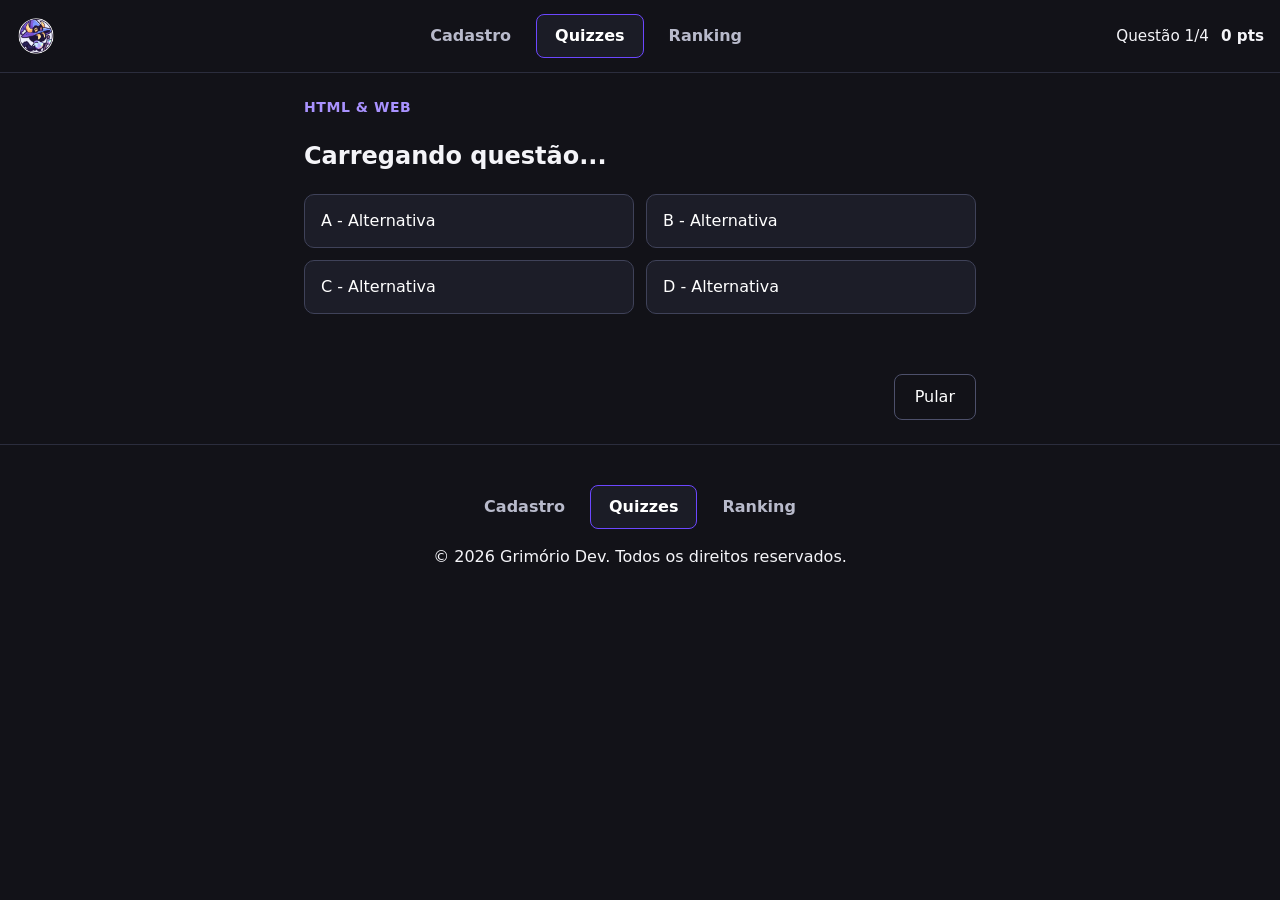
==== quiz.html @ 14c89c87 "Adiciona navegação entre cadastro, quizzes e ranking e organiza o CSS" ====
<!DOCTYPE html>
<html lang="pt-BR">
<head>
    <meta charset="UTF-8">
    <meta name="viewport" content="width=device-width, initial-scale=1.0">
    <title>Quiz | Grimório Dev</title>
    <link rel="icon" href="assets/images/favicon.svg">
    <link rel="stylesheet" href="style.css">
    <link rel="stylesheet" href="nav.css">
    <script src="quiz.js" defer></script>
</head>
<body>
    <header class="quiz-header">
        <div class="logo">
            <a href="index.html" aria-label="Voltar para a página inicial">
                <img src="assets/images/favicon.svg" alt="Ícone do mascote">
            </a>
        </div>

        <nav class="main-nav" aria-label="Navegação principal">
            <ul>
                <li><a href="index.html">Cadastro</a></li>
                <li><a href="quiz.html" aria-current="page">Quizzes</a></li>
                <li><a href="ranking.html">Ranking</a></li>
            </ul>
        </nav>

        <div class="quiz-status" aria-live="polite">
            <span id="quiz-progresso">Questão 1/4</span>
            <strong id="quiz-pontos">0 pts</strong>
        </div>
    </header>

    <main class="quiz-main">
        <section id="quiz-container" aria-labelledby="quiz-pergunta">
            <p id="quiz-tema" class="quiz-tema">HTML &amp; Web</p>
            <h1 id="quiz-pergunta">Carregando questão...</h1>

            <div id="quiz-alternativas" class="alternativas" role="group" aria-label="Alternativas da questão">
                <button type="button" class="bt-alt">A - Alternativa</button>
                <button type="button" class="bt-alt">B - Alternativa</button>
                <button type="button" class="bt-alt">C - Alternativa</button>
                <button type="button" class="bt-alt">D - Alternativa</button>
            </div>

            <p id="quiz-feedback" class="quiz-feedback" role="status" aria-live="polite"></p>
        </section>

        <section id="quiz-resultado" class="quiz-resultado" hidden>
            <h1>Quiz concluído!</h1>
            <p id="resultado-resumo"></p>
            <div class="quiz-acoes-finais">
                <button type="button" id="btn-jogar-novamente" class="btn-cadastrar">Jogar novamente</button>
                <a href="ranking.html" class="botao">Ver Ranking</a>
            </div>
        </section>

        <section id="quiz-controles" class="pular" aria-label="Controles da questão">
            <button type="button" id="btn-pular" class="btn-pular">Pular</button>
            <button type="button" id="btn-proxima" class="btn-cadastrar quiz-btn-proxima" hidden>Próxima</button>
        </section>
    </main>

    <footer class="footp">
        <nav class="main-nav footer-nav" aria-label="Navegação do rodapé">
            <ul>
                <li><a href="index.html">Cadastro</a></li>
                <li><a href="quiz.html" aria-current="page">Quizzes</a></li>
                <li><a href="ranking.html">Ranking</a></li>
            </ul>
        </nav>
        <p class="pp">&copy; 2026 Grimório Dev. Todos os direitos reservados.</p>
    </footer>
</body>
</html>
---- style.css ----
/* Grimório Dev - estilos do site
   Páginas: index (cadastro), quiz e ranking.
   O menu de navegação fica no nav.css */

/* ---------- base ---------- */
*,
*::before,
*::after {
    box-sizing: border-box;
}

html {
    font-size: 16px;
    -webkit-text-size-adjust: 100%;
}

body {
    margin: 0;
    padding: 0;
    min-height: 100vh;
    font-family: system-ui, -apple-system, BlinkMacSystemFont, "Segoe UI", Roboto, sans-serif;
    line-height: 1.5;
    background-color: #121218;
    color: #f4f4f8;
    overflow-x: hidden;
}

img,
svg {
    display: block;
    max-width: 100%;
    height: auto;
}

a,
button,
input {
    font: inherit;
}

:focus-visible {
    outline: 3px solid #7c5cff;
    outline-offset: 2px;
}

/* ---------- página de cadastro (index.html) ---------- */
.container {
    width: 100%;
    max-width: 960px;
    margin: 0 auto;
    padding: 16px;
}

.top-logo {
    display: flex;
    justify-content: center;
    padding: 12px 0 18px;
}

.top-logo img {
    width: 72px;
}

.content {
    width: 100%;
}

/* títulos sempre no centro */
.content h2,
.content h3,
.footer-section h2,
.footer-section h3 {
    text-align: center;
}

.hero-brand {
    display: flex;
    justify-content: center;
    margin-bottom: 16px;
}

.mago-img {
    width: min(100%, 380px);
}

/* textos de apresentação: largura limitada e centralizados */
.subtitle,
.description,
.section-intro,
.transformation-intro,
.footer-call {
    max-width: 65ch;
    margin-inline: auto;
    text-align: center;
}

/* formulário */
form {
    width: 100%;
    max-width: 460px;
    margin: 20px auto;
    display: flex;
    flex-direction: column;
    gap: 14px;
}

.input-group {
    display: flex;
    flex-direction: column;
    gap: 6px;
}

.input-group label {
    font-weight: 600;
    text-align: center;
}

.input-group input {
    width: 100%;
    min-height: 44px;
    padding: 10px 12px;
    border-radius: 8px;
    border: 1px solid #44465a;
    background-color: #1d1e29;
    color: #ffffff;
}

.counter,
.helper {
    font-size: 0.875rem;
    color: #b8bacb;
    text-align: center;
}

.btn-cadastrar {
    width: 100%;
    min-height: 46px;
    padding: 12px 18px;
    border: none;
    border-radius: 8px;
    background-color: #6c47ff;
    color: #ffffff;
    font-weight: 700;
    cursor: pointer;
}

.login-redirect {
    text-align: center;
    margin: 16px 0 32px;
}

.login-redirect a {
    display: inline-flex;
    align-items: center;
    justify-content: center;
    min-height: 44px;
    padding: 8px 16px;
    color: #a992ff;
}

/* seções de baixo (recursos e transformação) */
.features-section,
.transformation-section {
    margin-top: 40px;
}

.students-list,
.resource-cards,
.step-cards {
    display: grid;
    grid-template-columns: 1fr;
    gap: 16px;
    margin-top: 20px;
}

/* espaço entre a lista de alunos e os cards de recursos */
.students-list {
    margin-bottom: 16px;
}

.resource-cards {
    margin-top: 0;
}

.student-card,
.card,
.step-card {
    display: flex;
    align-items: flex-start;
    gap: 14px;
    padding: 16px;
    border-radius: 12px;
    background-color: #1b1c26;
    border: 1px solid #2d2f3e;
    min-width: 0;
}

.avatar,
.card-icon,
.step-number {
    flex: 0 0 44px;
    width: 44px;
    height: 44px;
    border-radius: 999px;
    display: grid;
    place-items: center;
    background-color: #2b2d3d;
    font-weight: 700;
}

.student-info,
.card-content,
.step-content {
    min-width: 0;
    flex: 1;
}

.footer-section {
    margin-top: 48px;
    padding: 28px 16px;
    text-align: center;
    border-top: 1px solid #2b2d3d;
}

.footer-logo img {
    width: 68px;
    margin: 0 auto 12px;
}

/* ---------- quiz (quiz.html) ---------- */
.quiz-header {
    display: flex;
    align-items: center;
    justify-content: space-between;
    padding: 14px 16px;
    border-bottom: 1px solid #2b2d3d;
}

.quiz-header .logo img {
    width: 40px;
}

.quiz-status {
    display: flex;
    align-items: center;
    gap: 12px;
    font-size: 0.95rem;
}

.quiz-main {
    width: 100%;
    max-width: 720px;
    margin: 0 auto;
    padding: 24px 16px;
}

.quiz-tema {
    margin: 0 0 6px;
    font-size: 0.875rem;
    font-weight: 700;
    text-transform: uppercase;
    letter-spacing: 0.04em;
    color: #a992ff;
}

.alternativas {
    display: grid;
    grid-template-columns: 1fr;
    gap: 12px;
    margin-top: 20px;
}

.bt-alt {
    width: 100%;
    min-height: 52px;
    padding: 14px 16px;
    text-align: left;
    border-radius: 10px;
    border: 1px solid #3f4259;
    background-color: #1c1d28;
    color: #ffffff;
    cursor: pointer;
}

/* classes que o quiz.js coloca depois que a pessoa responde */
.bt-alt--correta {
    border-color: #2ecc71;
    background-color: rgba(46, 204, 113, 0.18);
}

.bt-alt--errada {
    border-color: #e74c3c;
    background-color: rgba(231, 76, 60, 0.18);
}

.quiz-feedback {
    min-height: 24px;
    margin-top: 16px;
    font-weight: 600;
}

.quiz-feedback--ok {
    color: #5be396;
}

.quiz-feedback--erro {
    color: #ff8a7a;
}

.pular {
    margin-top: 20px;
    display: flex;
    justify-content: flex-end;
}

.btn-pular {
    display: inline-flex;
    align-items: center;
    justify-content: center;
    min-height: 44px;
    padding: 10px 20px;
    border-radius: 8px;
    border: 1px solid #4d506b;
    background-color: transparent;
    color: #ffffff;
    text-decoration: none;
    cursor: pointer;
}

.quiz-btn-proxima {
    width: auto;
    min-width: 140px;
}

/* tela final do quiz */
.quiz-resultado {
    text-align: center;
    padding: 16px 0;
}

.quiz-acoes-finais {
    display: flex;
    flex-wrap: wrap;
    justify-content: center;
    align-items: center;
    gap: 12px;
    margin-top: 20px;
}

.quiz-acoes-finais .botao {
    margin-top: 0;
}

.footp {
    padding: 20px 16px;
    text-align: center;
    border-top: 1px solid #2b2d3d;
}

/* ---------- ranking (ranking.html) ---------- */
.topo {
    display: flex;
    align-items: center;
    justify-content: space-between;
    padding: 14px 16px;
    border-bottom: 1px solid #2b2d3d;
}

.topo .logo {
    display: inline-flex;
    align-items: center;
    min-height: 44px;
    color: #ffffff;
    text-decoration: none;
    font-weight: 700;
}

.pagina {
    width: 100%;
    max-width: 820px;
    margin: 0 auto;
    padding: 24px 16px;
}

.titulo {
    margin-top: 0;
    text-align: center;
}

/* pódio: 2º, 1º e 3º lugar, com o primeiro mais alto */
.podio {
    display: grid;
    grid-template-columns: repeat(3, minmax(0, 1fr));
    align-items: end;
    gap: 10px;
    margin: 24px 0 32px;
}

.podio__item {
    display: flex;
    flex-direction: column;
    align-items: center;
    gap: 8px;
    padding: 14px 8px;
    border-radius: 12px;
    background-color: #1b1c26;
    border: 1px solid #2f3244;
    color: #ffffff;
    text-decoration: none;
    min-width: 0;
}

.podio__item--1 {
    padding-top: 24px;
    border-color: #ffd166;
}

.podio__item--2 {
    padding-top: 16px;
}

.podio__item--3 {
    padding-top: 12px;
}

.podio__nome {
    width: 100%;
    text-align: center;
    font-size: 0.9rem;
    font-weight: 600;
    overflow: hidden;
    text-overflow: ellipsis;
    white-space: nowrap;
}

/* lista com o resto dos jogadores */
.lista__itens {
    list-style: none;
    margin: 0;
    padding: 0;
    display: flex;
    flex-direction: column;
    gap: 10px;
}

.jogador {
    display: flex;
    align-items: center;
    gap: 12px;
    min-height: 52px;
    padding: 10px 14px;
    border-radius: 10px;
    background-color: #1b1c26;
    border: 1px solid #2d2f3e;
    color: #ffffff;
    text-decoration: none;
    min-width: 0;
}

.jogador__pos {
    flex: 0 0 28px;
    font-weight: 700;
    text-align: center;
}

.jogador__foto {
    flex: 0 0 36px;
    width: 36px;
    height: 36px;
    border-radius: 999px;
    background-color: #2b2d3d;
}

.jogador__nome {
    flex: 1;
    min-width: 0;
    overflow: hidden;
    text-overflow: ellipsis;
    white-space: nowrap;
}

.jogador__pontos {
    flex: 0 0 auto;
    font-weight: 700;
}

.botao {
    display: inline-flex;
    align-items: center;
    justify-content: center;
    min-height: 44px;
    margin-top: 20px;
    padding: 10px 20px;
    border-radius: 8px;
    background-color: #6c47ff;
    color: #ffffff;
    text-decoration: none;
    font-weight: 600;
}

.rodape {
    padding: 20px 16px;
    text-align: center;
    border-top: 1px solid #2b2d3d;
}

/* ---------- telas maiores ---------- */
@media (min-width: 640px) {
    .container,
    .quiz-main,
    .pagina {
        padding: 24px;
    }

    .top-logo img {
        width: 84px;
    }

    .footer-logo img {
        width: 78px;
    }

    .students-list,
    .resource-cards,
    .alternativas {
        grid-template-columns: repeat(2, minmax(0, 1fr));
    }

    .podio {
        gap: 18px;
    }

    .podio__nome {
        font-size: 1rem;
    }
}

@media (min-width: 900px) {
    .step-cards {
        grid-template-columns: repeat(3, minmax(0, 1fr));
    }
}
---- nav.css ----
/* =========================
   NAVEGAÇÃO PRINCIPAL
   Carregue DEPOIS do style.css (ou cole este bloco no final dele).
   Usa a mesma paleta do tema escuro do Grimório Dev.
   ========================= */

/* Landing: logo em cima, menu embaixo */
.top-logo {
    flex-direction: column;
    align-items: center;
    gap: 12px;
}

/* Quiz e ranking: logo à esquerda, menu à direita, quebra em telas pequenas */
.quiz-header,
.topo {
    flex-wrap: wrap;
    gap: 12px;
}

.main-nav ul {
    display: flex;
    flex-wrap: wrap;
    justify-content: center;
    gap: 6px;
    margin: 0;
    padding: 0;
    list-style: none;
}

.main-nav a {
    display: inline-flex;
    align-items: center;
    justify-content: center;
    min-height: 44px;
    padding: 8px 18px;
    border-radius: 8px;
    border: 1px solid transparent;
    color: #b8bacb;
    font-weight: 600;
    text-decoration: none;
}

.main-nav a:hover {
    background-color: #1b1c26;
    border-color: #2d2f3e;
    color: #ffffff;
}

.main-nav a[aria-current="page"] {
    background-color: #1b1c26;
    border-color: #6c47ff;
    color: #ffffff;
}

/* Links dentro dos títulos dos cards de recursos */
.card-link {
    color: #a992ff;
    text-decoration: none;
}

.card-link:hover {
    text-decoration: underline;
}

/* Menu no rodapé */
.footer-nav {
    margin: 20px 0 16px;
}
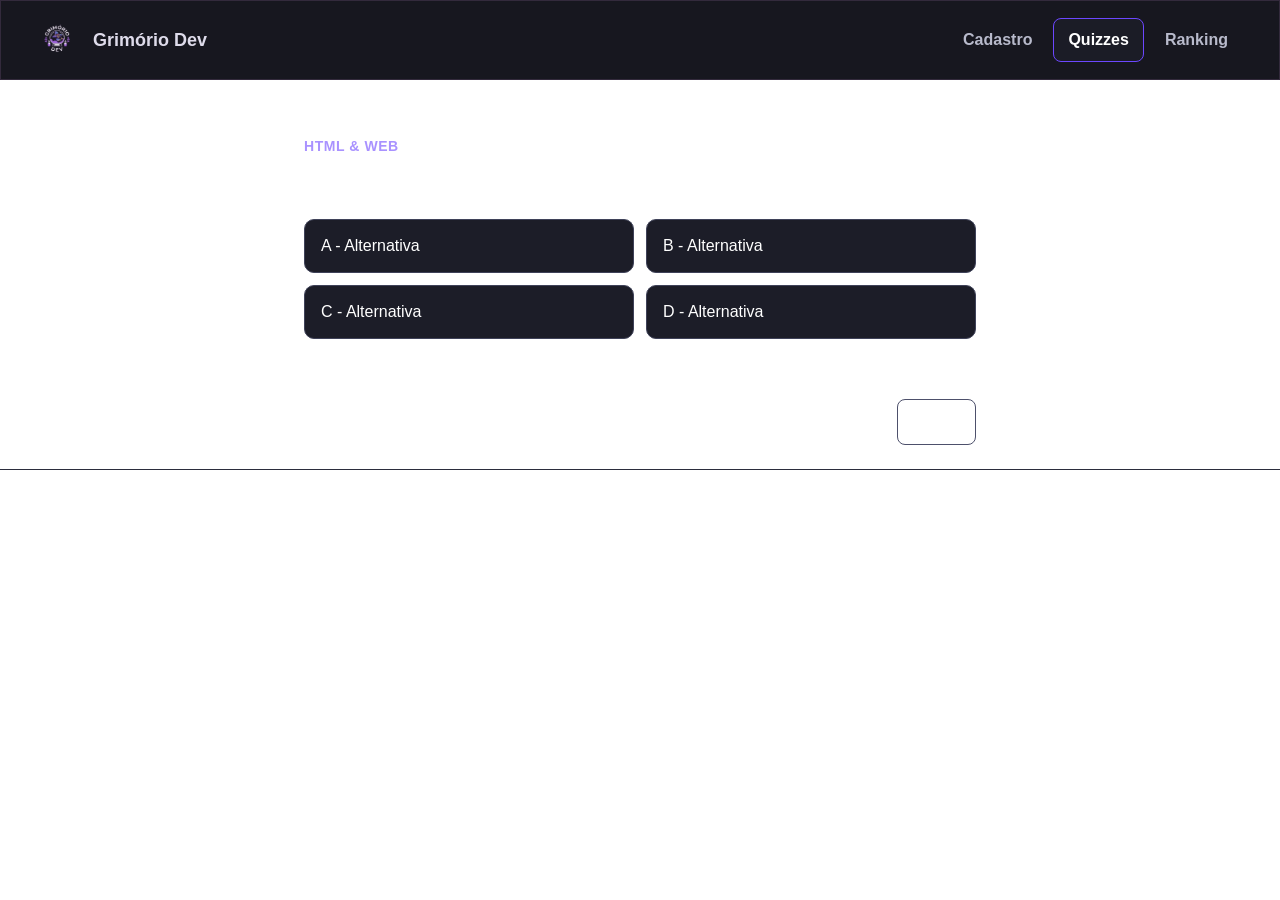
==== commit a9aff947: "feat (landing page): add cadastro page,  account menu functionality and consistent navbar" ====
--- a/quiz.html
+++ b/quiz.html
@@ -9,27 +9,26 @@
     <link rel="stylesheet" href="nav.css">
     <script src="quiz.js" defer></script>
 </head>
-<body>
-    <header class="quiz-header">
-        <div class="logo">
-            <a href="index.html" aria-label="Voltar para a página inicial">
-                <img src="assets/images/favicon.svg" alt="Ícone do mascote">
-            </a>
-        </div>
-
+<body class="has-site-header">
+    <header class="site-header quiz-header">
+        <a class="brand" href="index.html" aria-label="Grimório Dev - início">
+            <img src="assets/images/logo-circle-grimorio-dev.svg" alt="">
+            <span>Grimório Dev</span>
+        </a>
         <nav class="main-nav" aria-label="Navegação principal">
             <ul>
-                <li><a href="index.html">Cadastro</a></li>
+                <li><a href="cadastro.html">Cadastro</a></li>
                 <li><a href="quiz.html" aria-current="page">Quizzes</a></li>
                 <li><a href="ranking.html">Ranking</a></li>
             </ul>
         </nav>
 
-        <div class="quiz-status" aria-live="polite">
-            <span id="quiz-progresso">Questão 1/4</span>
-            <strong id="quiz-pontos">0 pts</strong>
-        </div>
     </header>
+
+    <div class="quiz-status" aria-live="polite">
+        <span id="quiz-progresso">Questão 1/4</span>
+        <strong id="quiz-pontos">0 pts</strong>
+    </div>
 
     <main class="quiz-main">
         <section id="quiz-container" aria-labelledby="quiz-pergunta">
@@ -62,13 +61,6 @@
     </main>
 
     <footer class="footp">
-        <nav class="main-nav footer-nav" aria-label="Navegação do rodapé">
-            <ul>
-                <li><a href="index.html">Cadastro</a></li>
-                <li><a href="quiz.html" aria-current="page">Quizzes</a></li>
-                <li><a href="ranking.html">Ranking</a></li>
-            </ul>
-        </nav>
         <p class="pp">&copy; 2026 Grimório Dev. Todos os direitos reservados.</p>
     </footer>
 </body>
--- a/style.css
+++ b/style.css
@@ -1,11 +1,51 @@
-/* Grimório Dev - estilos do site
-   Páginas: index (cadastro), quiz e ranking.
-   O menu de navegação fica no nav.css */
+<<<<<<< Updated upstream
+* {
+    margin: 0;
+    padding: 0;
+    text-decoration: none;
+    list-style: none;
+}
+=======
+/* Grimório Dev - estilos compartilhados e específicos das páginas.
+   O cabeçalho e a navegação compartilhados ficam no nav.css. */
+>>>>>>> Stashed changes
+
+:root {
+<<<<<<< Updated upstream
+    /* -------------------------------- COLOURS -------------------------------- */
+  --color-pale-sky: #C9E0EB;
+  --color-dusty-denim: #7392B5;
+  --color-deep-lilac: #8350C4;
+  --color-midnight-violet: #402B47;
+
+  /* shadow, gradient */
+  --color-shadow-grey: #262423;
+  --color-gradient-purple: linear-gradient(to right, #4A0083, #7967CD);
+
+  /* aditionals colours */
+  --color-dark-bg: #161A1E;
+  --color-light-bg: #DEECEF;
+  
+  /* secondary colours */
+  --color-purple-primary: #4A0083;
+  --color-purple-secondary: #7967CD;
+=======
+    --pale-sky: #C9E0EB;
+    --dusty-denim: #7392B5;
+    --deep-lilac: #8350C4;
+    --midnight-violet: #402B47;
+    --shadow-grey: #262423;
+    --bg-dark: #0e0c14;
+}
 
 /* ---------- base ---------- */
 *,
 *::before,
 *::after {
+    margin: 0;
+    padding: 0;
+    text-decoration: none;
+    list-style: none;
     box-sizing: border-box;
 }
 
@@ -15,13 +55,17 @@
 }
 
 body {
-    margin: 0;
-    padding: 0;
     min-height: 100vh;
-    font-family: system-ui, -apple-system, BlinkMacSystemFont, "Segoe UI", Roboto, sans-serif;
+    font-family: 'Segoe UI', Tahoma, Geneva, Verdana, sans-serif;
     line-height: 1.5;
-    background-color: #121218;
-    color: #f4f4f8;
+    background-color: var(--bg-dark);
+    background-image: radial-gradient(circle at center, #261f38 0%, var(--bg-dark) 100%);
+    color: #ffffff;
+    display: flex;
+    flex-direction: column;
+    align-items: center;
+    justify-content: flex-start;
+    padding: 20px 0;
     overflow-x: hidden;
 }
 
@@ -43,22 +87,21 @@
     outline-offset: 2px;
 }
 
-/* ---------- página de cadastro (index.html) ---------- */
+/* como o body é uma coluna centralizada, cabeçalhos e rodapés
+   das outras páginas precisam ocupar a largura toda */
+.quiz-header,
+.topo,
+.footp,
+.rodape {
+    width: 100%;
+}
+
+/* ---------- conteúdo da página de cadastro ---------- */
 .container {
     width: 100%;
     max-width: 960px;
     margin: 0 auto;
     padding: 16px;
-}
-
-.top-logo {
-    display: flex;
-    justify-content: center;
-    padding: 12px 0 18px;
-}
-
-.top-logo img {
-    width: 72px;
 }
 
 .content {
@@ -80,7 +123,9 @@
 }
 
 .mago-img {
-    width: min(100%, 380px);
+    width: 120px;
+    max-width: 100%;
+    height: auto;
 }
 
 /* textos de apresentação: largura limitada e centralizados */
@@ -228,30 +273,11 @@
 }
 
 /* ---------- quiz (quiz.html) ---------- */
-.quiz-header {
-    display: flex;
-    align-items: center;
-    justify-content: space-between;
-    padding: 14px 16px;
-    border-bottom: 1px solid #2b2d3d;
-}
-
-.quiz-header .logo img {
-    width: 40px;
-}
-
-.quiz-status {
-    display: flex;
-    align-items: center;
-    gap: 12px;
-    font-size: 0.95rem;
-}
-
 .quiz-main {
     width: 100%;
     max-width: 720px;
     margin: 0 auto;
-    padding: 24px 16px;
+    padding: 8px 16px 24px;
 }
 
 .quiz-tema {
@@ -358,23 +384,6 @@
 }
 
 /* ---------- ranking (ranking.html) ---------- */
-.topo {
-    display: flex;
-    align-items: center;
-    justify-content: space-between;
-    padding: 14px 16px;
-    border-bottom: 1px solid #2b2d3d;
-}
-
-.topo .logo {
-    display: inline-flex;
-    align-items: center;
-    min-height: 44px;
-    color: #ffffff;
-    text-decoration: none;
-    font-weight: 700;
-}
-
 .pagina {
     width: 100%;
     max-width: 820px;
@@ -504,6 +513,211 @@
     border-top: 1px solid #2b2d3d;
 }
 
+/* ---------- tema lilás (veio da main) ----------
+   Fica depois das regras acima de propósito: onde as duas
+   versões definem a mesma coisa, vale a deste bloco. */
+
+/* layout base */
+.container,
+.features-section,
+.transformation-section {
+    width: 100%;
+    max-width: 400px;
+    padding: 20px;
+}
+
+.container {
+    text-align: center;
+}
+
+.features-section,
+.transformation-section {
+    margin-top: 20px;
+}
+
+/* tipografia e destaques */
+h1,
+.hero-brand h1,
+.student-name,
+.credits h3 {
+    color: var(--pale-sky);
+}
+
+h2 {
+    font-size: 1.1rem;
+    color: #ffffff;
+    margin-bottom: 15px;
+}
+
+.subtitle,
+.description,
+.section-intro,
+.transformation-intro,
+.card-content p,
+.step-content p,
+.footer-call,
+.students-group {
+    color: #b0a8c0;
+    font-size: 0.8rem;
+    line-height: 1.4;
+}
+
+/* formulário */
+form {
+    display: flex;
+    flex-direction: column;
+    gap: 15px;
+    text-align: left;
+}
+
+.input-group {
+    position: relative;
+    display: flex;
+    flex-direction: column;
+}
+
+.input-group label {
+    font-size: 0.85rem;
+    margin-bottom: 5px;
+    color: #d1d1d1;
+}
+
+.input-group input {
+    background-color: #1d1929;
+    border: 1px solid var(--deep-lilac);
+    border-radius: 12px;
+    padding: 12px;
+    color: #fff;
+    outline: none;
+    box-shadow: 0 0 8px rgba(131, 80, 196, 0.25);
+}
+
+.input-group input:focus {
+    border-color: var(--pale-sky);
+    box-shadow: 0 0 12px rgba(201, 224, 235, 0.4);
+}
+
+.counter,
+.helper {
+    font-size: 0.7rem;
+    color: #8c8c9b;
+    position: absolute;
+    right: 10px;
+    bottom: -18px;
+}
+
+/* botões */
+.btn-cadastrar {
+    margin-top: 15px;
+    background-color: #1d1929;
+    color: var(--pale-sky);
+    border: 1px solid var(--deep-lilac);
+    border-radius: 20px;
+    padding: 12px;
+    font-size: 1rem;
+    font-weight: bold;
+    cursor: pointer;
+    transition: all 0.3s ease;
+    box-shadow: 0 0 10px rgba(131, 80, 196, 0.3);
+}
+
+.btn-cadastrar:hover {
+    background-color: var(--deep-lilac);
+    color: #ffffff;
+    box-shadow: 0 0 15px rgba(131, 80, 196, 0.6);
+}
+
+/* cards */
+.card,
+.step-card {
+    background-color: #1d1929;
+    border: 1px solid var(--deep-lilac);
+    border-radius: 16px;
+    padding: 18px;
+    display: flex;
+    align-items: center;
+    gap: 15px;
+    box-shadow: 0 0 10px rgba(131, 80, 196, 0.15);
+    margin-bottom: 15px;
+}
+
+.card-icon {
+    background-color: var(--deep-lilac);
+    color: #ffffff;
+    width: 36px;
+    height: 36px;
+    border-radius: 8px;
+    display: flex;
+    align-items: center;
+    justify-content: center;
+    font-weight: bold;
+    flex-shrink: 0;
+}
+
+.step-number {
+    background-color: #ffffff;
+    color: var(--bg-dark);
+    width: 28px;
+    height: 28px;
+    border-radius: 50%;
+    display: flex;
+    align-items: center;
+    justify-content: center;
+    font-weight: bold;
+    flex-shrink: 0;
+}
+
+.students-list,
+.step-cards,
+.resource-cards {
+    display: flex;
+    flex-direction: column;
+    gap: 12px;
+}
+
+.student-card {
+    display: flex;
+    align-items: center; /* avatar alinhado com o texto */
+    gap: 15px;
+    background-color: #1d1929;
+    border: 1px solid var(--deep-lilac);
+    border-radius: 16px;
+    padding: 15px;
+}
+
+.student-info {
+    text-align: left;
+}
+
+.avatar {
+    width: 45px;
+    height: 45px;
+    background-color: #dcdcdc;
+    border-radius: 50%;
+    flex-shrink: 0;
+}
+
+/* rodapé */
+.footer-section {
+    text-align: center;
+    padding-top: 20px;
+    border-top: 1px solid rgba(131, 80, 196, 0.2);
+}
+
+.credits {
+    background-color: rgba(29, 25, 41, 0.5);
+    border: 1px dashed rgba(131, 80, 196, 0.4);
+    border-radius: 12px;
+    padding: 15px;
+    margin-top: 20px;
+}
+
+.login-redirect a {
+    color: #ffffff;
+    font-weight: bold;
+    text-decoration: underline;
+}
+
 /* ---------- telas maiores ---------- */
 @media (min-width: 640px) {
     .container,
@@ -539,4 +753,304 @@
     .step-cards {
         grid-template-columns: repeat(3, minmax(0, 1fr));
     }
+}
+
+/* ---------- painel autenticado na index.html ---------- */
+.dashboard-view {
+    --page: #17171f;
+    --panel: #1c1b27;
+    --text: #dedbea;
+    --muted: #d3cede;
+    --purple: #8950c7;
+    --purple-light: #d4aff5;
+    --border: #8950c7;
+    width: 100%;
+    min-height: 100vh;
+    display: flex;
+    flex-direction: column;
+    color: var(--text);
+    color-scheme: dark;
+    background: var(--page);
+}
+
+.dashboard-view[hidden] {
+    display: none;
+}
+
+body.is-dashboard {
+    min-height: 100vh;
+    margin: 0;
+    padding: 0;
+    align-items: stretch;
+    justify-content: flex-start;
+    background-color: #17171f;
+    background-image: none;
+}
+
+.dashboard-view a,
+.dashboard-view button {
+    font: inherit;
+    text-decoration: none;
+}
+
+.dashboard-view :focus-visible {
+    outline: 3px solid #d4aff5;
+    outline-offset: 3px;
+}
+
+.dashboard-view .account {
+    position: relative;
+}
+
+.dashboard-view .account-trigger {
+    width: 40px;
+    height: 40px;
+    display: grid;
+    place-items: center;
+    border: 1px solid var(--purple-light);
+    border-radius: 50%;
+    background: #2d2438;
+    color: var(--text);
+    cursor: pointer;
+}
+
+.dashboard-view .account-menu {
+    position: absolute;
+    top: calc(100% + 20px);
+    right: -14px;
+    width: 172px;
+    padding: 12px 0;
+    border-radius: 20px;
+    background: #30243c;
+    box-shadow: 0 12px 28px rgb(0 0 0 / 22%);
+}
+
+.dashboard-view .account-menu::before {
+    position: absolute;
+    top: -12px;
+    right: 24px;
+    width: 0;
+    height: 0;
+    border-right: 8px solid transparent;
+    border-bottom: 12px solid #756a7d;
+    border-left: 8px solid transparent;
+    content: "";
+}
+
+.dashboard-view .account-menu[hidden] {
+    display: none;
+}
+
+.dashboard-view .menu-item {
+    width: 100%;
+    min-height: 40px;
+    padding: 8px 20px;
+    display: flex;
+    align-items: center;
+    gap: 12px;
+    border: 0;
+    background: transparent;
+    color: var(--purple-light);
+    font-size: 0.875rem;
+    text-align: left;
+    cursor: pointer;
+}
+
+.dashboard-view .menu-item:hover {
+    background: rgb(255 255 255 / 7%);
+}
+
+.dashboard-view .menu-item svg {
+    width: 20px;
+    height: 20px;
+    flex: 0 0 20px;
+    fill: currentColor;
+}
+
+.dashboard-view .dashboard {
+    width: min(100%, 390px);
+    margin: 0 auto;
+    padding: 34px 24px 68px;
+    flex: 1;
+}
+
+.dashboard-view .welcome h1 {
+    margin: 0;
+    color: var(--text);
+    font-size: 1.55rem;
+    line-height: 1.3;
+    white-space: nowrap;
+}
+
+.dashboard-view .welcome p {
+    margin: 14px 0 36px;
+    color: var(--muted);
+    font-size: 0.95rem;
+    line-height: 1.55;
+}
+
+.dashboard-view .start-card {
+    padding: 18px 19px 20px;
+    border: 1px solid var(--border);
+    border-radius: 22px;
+    background: radial-gradient(ellipse at top right, #29213a, var(--panel) 70%);
+}
+
+.dashboard-view .start-card h2 {
+    margin: 0 0 0;
+    color: var(--text);
+    font-size: 1.4rem;
+    text-align: left;
+}
+
+.dashboard-view .start-highlight {
+    margin: 4px 0 14px;
+    color: var(--purple-light);
+    font-size: 0.875rem;
+}
+
+.dashboard-view .start-description {
+    margin: 0 0 22px;
+    color: var(--muted);
+    font-size: 0.9rem;
+    line-height: 1.55;
+}
+
+.dashboard-view .start-button {
+    min-height: 48px;
+    padding: 11px 20px;
+    display: flex;
+    align-items: center;
+    justify-content: center;
+    border-radius: 28px;
+    background: var(--purple);
+    color: #f5efff;
+    font-weight: 600;
+    text-align: center;
+    transition: background-color 150ms ease;
+}
+
+.dashboard-view .start-button:hover {
+    background: #9a61d7;
+}
+
+.dashboard-view .study-section {
+    margin-top: 40px;
+}
+
+.dashboard-view .study-section h2 {
+    margin: 0 0 18px;
+    color: var(--text);
+    font-size: 1.3rem;
+    text-align: center;
+}
+
+.dashboard-view .study-list {
+    display: grid;
+    gap: 24px;
+}
+
+.dashboard-view .study-card {
+    min-height: 101px;
+    padding: 17px 16px;
+    display: flex;
+    align-items: flex-start;
+    gap: 16px;
+    border: 1px solid var(--border);
+    border-radius: 21px;
+    background: transparent;
+    color: inherit;
+    text-align: left;
+    cursor: pointer;
+    transition: background-color 150ms ease;
+}
+
+.dashboard-view .study-card:hover {
+    background: #211d2b;
+}
+
+.dashboard-view .study-number {
+    width: 40px;
+    height: 40px;
+    flex: 0 0 40px;
+    display: grid;
+    place-items: center;
+    border-radius: 10px;
+    background: var(--purple);
+    font-size: 0.9rem;
+    font-weight: 600;
+}
+
+.dashboard-view .study-copy {
+    min-width: 0;
+    display: grid;
+    gap: 7px;
+}
+
+.dashboard-view .study-copy strong {
+    font-size: 1.05rem;
+}
+
+.dashboard-view .study-copy span {
+    color: var(--muted);
+    font-size: 0.85rem;
+}
+
+.dashboard-view .account-message {
+    min-height: 1.5em;
+    margin: 12px 0 0;
+    color: var(--purple-light);
+    font-size: 0.85rem;
+    text-align: center;
+}
+
+.dashboard-view .site-footer {
+    min-height: 64px;
+    padding: 18px 12px;
+    display: grid;
+    place-items: center;
+    border: 1px solid #332a3c;
+    color: #d7e3ed;
+    font-size: 0.7rem;
+    text-align: center;
+}
+
+.dashboard-view .site-footer p {
+    margin: 0;
+}
+
+@media (min-width: 640px) {
+    .dashboard-view .dashboard {
+        width: min(100%, 700px);
+        padding: 52px 32px 72px;
+    }
+
+    .dashboard-view .welcome h1 {
+        font-size: 2rem;
+    }
+
+    .dashboard-view .start-card {
+        padding: 24px;
+    }
+
+    .dashboard-view .study-list {
+        grid-template-columns: repeat(3, minmax(0, 1fr));
+        gap: 14px;
+    }
+
+    .dashboard-view .study-card {
+        min-height: 140px;
+        flex-direction: column;
+        gap: 12px;
+    }
+}
+
+@media (prefers-reduced-motion: reduce) {
+    .dashboard-view *,
+    .dashboard-view *::before,
+    .dashboard-view *::after {
+        scroll-behavior: auto !important;
+        transition-duration: 0.01ms !important;
+    }
+>>>>>>> Stashed changes
 }
--- a/nav.css
+++ b/nav.css
@@ -1,21 +1,43 @@
-/* =========================
-   NAVEGAÇÃO PRINCIPAL
-   Carregue DEPOIS do style.css (ou cole este bloco no final dele).
-   Usa a mesma paleta do tema escuro do Grimório Dev.
-   ========================= */
+body.has-site-header {
+    padding-top: 0;
+    align-items: stretch;
+}
 
-/* Landing: logo em cima, menu embaixo */
-.top-logo {
-    flex-direction: column;
+.site-header {
+    position: relative;
+    z-index: 1;
+    width: 100%;
+    min-height: 80px;
+    padding: 12px clamp(16px, 4vw, 36px);
+    display: flex;
+    align-items: center;
+    gap: 18px;
+    align-self: stretch;
+    border: 1px solid #332a3c;
+    background: #17171f;
+    color: #dedbea;
+}
+
+.site-header .brand {
+    flex: 0 0 auto;
+    display: inline-flex;
     align-items: center;
     gap: 12px;
+    color: inherit;
+    font-size: 1.125rem;
+    font-weight: 700;
+    white-space: nowrap;
 }
 
-/* Quiz e ranking: logo à esquerda, menu à direita, quebra em telas pequenas */
-.quiz-header,
-.topo {
-    flex-wrap: wrap;
-    gap: 12px;
+.site-header .brand img {
+    width: 44px;
+    height: 48px;
+    object-fit: contain;
+}
+
+.site-header .main-nav {
+    min-width: 0;
+    flex: 1 1 auto;
 }
 
 .main-nav ul {
@@ -28,32 +50,53 @@
     list-style: none;
 }
 
+.site-header .main-nav ul {
+    justify-content: flex-end;
+}
+
 .main-nav a {
+    min-height: 44px;
+    padding: 8px 14px;
     display: inline-flex;
     align-items: center;
     justify-content: center;
-    min-height: 44px;
-    padding: 8px 18px;
+    border: 1px solid transparent;
     border-radius: 8px;
-    border: 1px solid transparent;
     color: #b8bacb;
     font-weight: 600;
     text-decoration: none;
+    white-space: nowrap;
 }
 
 .main-nav a:hover {
+    border-color: #2d2f3e;
     background-color: #1b1c26;
-    border-color: #2d2f3e;
     color: #ffffff;
 }
 
 .main-nav a[aria-current="page"] {
+    border-color: #6c47ff;
     background-color: #1b1c26;
-    border-color: #6c47ff;
     color: #ffffff;
 }
 
-/* Links dentro dos títulos dos cards de recursos */
+.site-header .nav-trailing {
+    flex: 0 0 auto;
+    margin-left: auto;
+}
+
+.quiz-status {
+    width: 100%;
+    min-height: 32px;
+    padding: 4px clamp(16px, 4vw, 36px);
+    display: flex;
+    align-items: center;
+    justify-content: flex-end;
+    gap: 12px;
+    font-size: 0.95rem;
+    white-space: nowrap;
+}
+
 .card-link {
     color: #a992ff;
     text-decoration: none;
@@ -63,7 +106,40 @@
     text-decoration: underline;
 }
 
-/* Menu no rodapé */
 .footer-nav {
     margin: 20px 0 16px;
-}+}
+
+@media (max-width: 760px) {
+    .site-header {
+        flex-wrap: wrap;
+        gap: 4px 8px;
+        padding: 10px 14px;
+    }
+
+    .site-header .brand {
+        order: 1;
+        flex: 1 0 100%;
+    }
+
+    .site-header .main-nav {
+        order: 2;
+        flex: 1 1 auto;
+    }
+
+    .site-header .main-nav ul {
+        justify-content: flex-end;
+        gap: 2px;
+    }
+
+    .site-header .main-nav a {
+        min-height: 40px;
+        padding: 6px 10px;
+        font-size: 0.82rem;
+    }
+
+    .site-header .nav-trailing {
+        order: 3;
+        margin-left: auto;
+    }
+}
